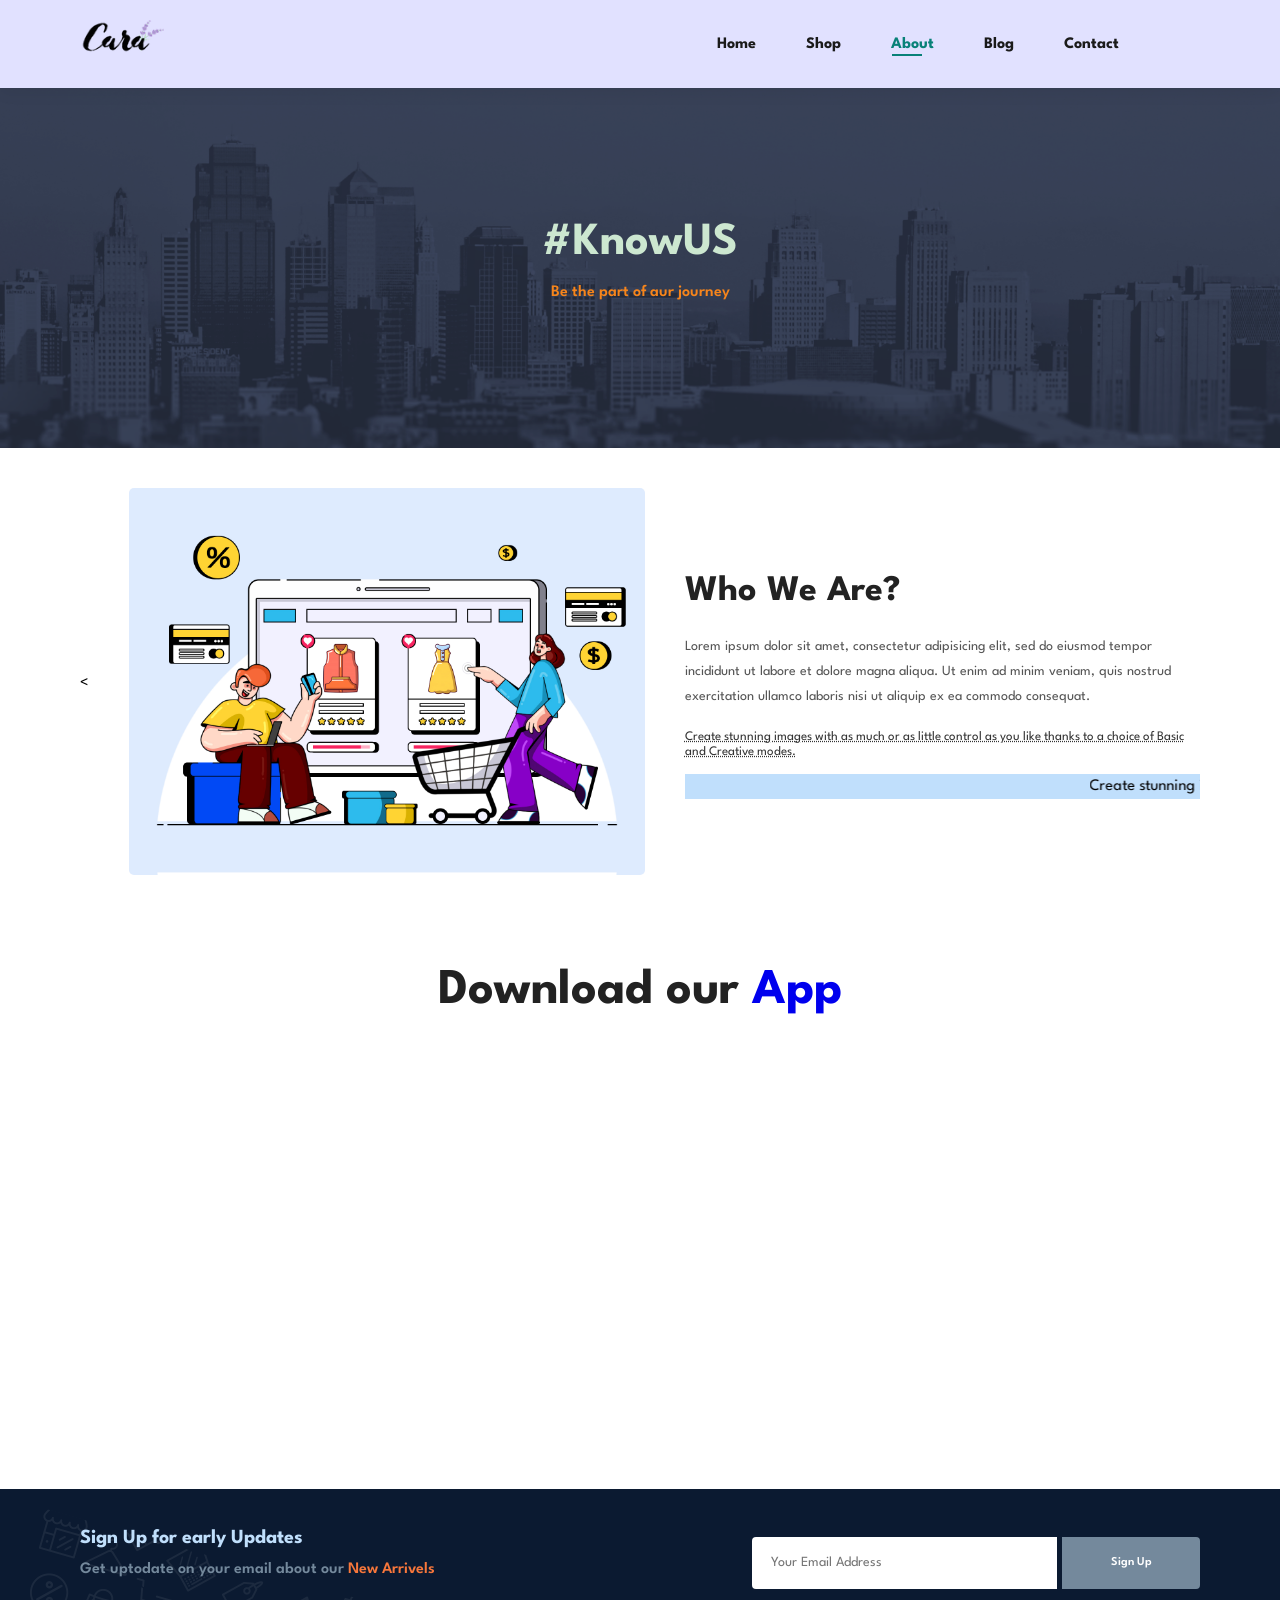
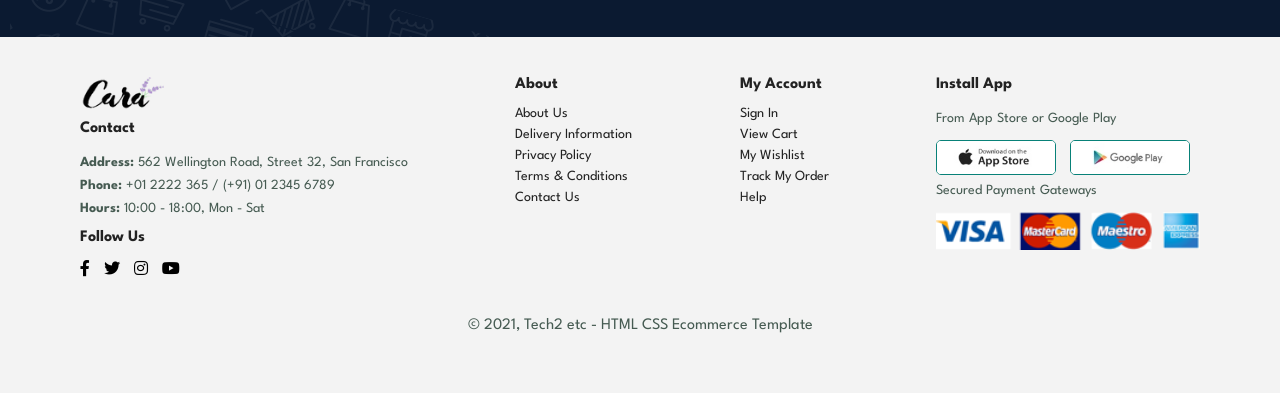
==== about.html @ eb1ad4aa "Add More Pages" ====
<!DOCTYPE html>
<html lang="en">
<head>
    <meta charset="UTF-8">
    <meta name="viewport" content="width=device-width, initial-scale=1.0">
    <title>Document</title>
    <link rel="stylesheet" href="https://pro.fontawesome.com/releases/v5.10.0/css/all.css" />
    <link rel="stylesheet" href="style.css">
</head>
<body>
    <section id="header">
        <a href="#"><img src="img/logo.png" class="logo" alt=""></a>
        <div>
            <ul id="navbar">
                <li><a href="index.html">Home</a></li>
                <li><a href="shop.html">Shop</a></li>
                <li><a class="active" href="about.html">About</a></li>
                <li><a href="blog.html">Blog</a></li>
                <li><a href="contact.html">Contact</a></li>
                <li id="bagggg"><a href="cart.html"><i class="far fa-shopping-bag" aria-hidden="true"></i></a></li>
                <a href="#" id="close"><i class="far fa-times"></i></a>
            </ul>
        </div>
        <div id="mobile">
            <a href="cart.html"><i class="far fa-shopping-bag" aria-hidden="true"></i></a>
            <i id="bar" class="fas fa-outdent"></i>
        </div>
    </section>

    <section id="heroShop" class="aboutSec">
        <h2>#KnowUS</h2>
        <p>Be the part of aur journey</p>
    </section>

    <section id="about-section" class="section-p1">

    < 
        <div class="about-img">
            <img src="img/about/a6.jpg" alt="">
        </div>
 
        <div class="about-content">
            <h2>Who We Are?</h2>

            <p>
                Lorem ipsum dolor sit amet, consectetur adipisicing elit, sed do eiusmod tempor incididunt ut labore et dolore magna aliqua.
                Ut enim ad minim veniam, quis nostrud exercitation ullamco laboris nisi ut aliquip ex ea commodo consequat.
            </p>

            <abbr title="">
                Create stunning images with as much or as little control as you like thanks to a choice of Basic and Creative modes.
            </abbr>

            <br><br>

            <marquee  loop="-1" scrollamount="5" width="100%">
                Create stunning images with as much or as little control as you like thanks to a choice of Basic and Creative modes.
            </marquee>
        </div>

    </section>

    <section id="about-app" class="section-p1">
        <h1>Download our <a href="#">App</a></h1>
        <div class="video">
            <video autoplay muted loop src="img/about/1.mp4"></video>
        </div>
    </section>

    <section id="newsBox" class="section-p1">
        <div class="newsText">
            <h4>Sign Up for early Updates</h4>
            <p>Get uptodate on your email about our <span>New Arrivels</span></p>
        </div>
        <div class="form">
            <input type="text" placeholder="Your Email Address">
            <button class="normal">Sign Up</button>
        </div>
    </section>

    <footer class="footer">
            <div class="footer-container">

                <!-- Logo + Contact -->
                <div class="footer-col">
                    <img src="img/logo.png" alt="logo" class="logo">
                    <h4>Contact</h4>
                    <p><strong>Address:</strong> 562 Wellington Road, Street 32, San Francisco</p>
                    <p><strong>Phone:</strong> +01 2222 365 / (+91) 01 2345 6789</p>
                    <p><strong>Hours:</strong> 10:00 - 18:00, Mon - Sat</p>

                    <div class="follow">
                        <h4>Follow Us</h4>
                        <div class="icon">
                            <i class="fab fa-facebook-f"></i>
                            <i class="fab fa-twitter"></i>
                            <i class="fab fa-instagram" ></i>
                            <i class="fab fa-youtube"></i>
                        </div>
                    </div>
                </div>

                <!-- About -->
                <div class="footer-col">
                    <h4>About</h4>
                    <a href="#">About Us</a>
                    <a href="#">Delivery Information</a>
                    <a href="#">Privacy Policy</a>
                    <a href="#">Terms & Conditions</a>
                    <a href="#">Contact Us</a>
                </div>

                <!-- My Account -->
                <div class="footer-col">
                    <h4>My Account</h4>
                    <a href="#">Sign In</a>
                    <a href="#">View Cart</a>
                    <a href="#">My Wishlist</a>
                    <a href="#">Track My Order</a>
                    <a href="#">Help</a>
                </div>

                <!-- Install App -->
                <div class="footer-col install">
                    <h4>Install App</h4>
                    <p>From App Store or Google Play</p>

                    <div class="row">
                        <img src="img/pay/app.jpg" alt="">
                        <img src="img/pay/play.jpg" alt="">
                    </div>

                    <p>Secured Payment Gateways</p>
                    <img src="img/pay/pay.png" alt="">
                </div>

            </div>

            <div class="copyright">
                <p>© 2021, Tech2 etc - HTML CSS Ecommerce Template</p>
            </div>
    </footer>

    

    <script src="script.js"></script>
</body>
</html>
---- style.css ----
@import url("https://fonts.googleapis.com/css2?family=Spartan:wght@100;200;300;400;500;600;700;800;900&display=swap");
* {
  margin: 0;
  padding: 0;
  box-sizing: border-box;
  font-family: "Spartan", sans-serif;
}

html {
  scroll-behavior: smooth;
}

/* Global Styles */

h1 {
  font-size: 50px;
  line-height: 64px;
  color: #222;
}

h2 {
  font-size: 46px;
  line-height: 54px;
  color: #222;
}

h4 {
  font-size: 20px;
  color: #222;
}

h6 {
  font-weight: 700;
  font-size: 12px;
}

p {
  font-size: 16px;
  color: #465b52;
  margin: 15px 0 20px 0;
}

.section-p1 {
  padding: 40px 80px;
}

.section-m1 {
  margin: 40px 0;
}

button.normal{
    font-size: 14px;
    font-weight: 600;
    padding: 15px 30px;
    color: black;
    background-color: #c0dffc;
    border-radius: 4px;
    cursor: pointer;
    border: none;
    outline: none;
    transition: 0.2s;
}

body {
  width: 100%;
}

/* Header Section */

#header{
    display: flex;
    justify-content: space-between;
    padding: 20px 80px;
    background-color: rgb(225, 225, 255);
    box-shadow: 0 5px 15px rgb(0, 0, 0, 0.06);
    position: sticky;
    z-index: 999;
    top: 0;
    left: 0;
     
}
#navbar{
    display: flex;
    align-items: center;
    justify-content: space-between;
    gap: 50px;
    padding: 15px;
}
#navbar li{
    list-style: none;
    position: relative;
    
}
#navbar li a{
    text-decoration: none;
    font-size: 16px;
    font-weight: 600px;
    font-weight: bold;
    color: #1a1a1a;
    transition: 0.3s ease;
}

#navbar li a:hover,
#navbar li a.active{
    color: #088178;
}

#navbar li a.active::after,
#navbar li a:hover::after{
    content: "";
    width: 30px;
    height: 2px;
    background:#088178;
    position: absolute;
    bottom: -4px;
    left: 1px;
}

/* Home Page */
#hero{
    background-image: url("img/hero4.png");
    height: 90vh;
    width: 100%;
    background-size: cover;
    background-position: top 25% right 0;
    padding: 0 80px;
    display: flex;
    flex-direction: column;
    align-items: flex-start;
    justify-content: center;
     
     
}
#hero h4{
    padding-bottom: 20px;

}

#hero h1{
    color: #088178;
}

#hero button{
    background-image: url("img/button.png");
    background-color: transparent;
    color: #088178;
    border: 0;
    font-weight: bold;
    padding: 14px 80px;
    background-repeat: no-repeat;
    transition: 0.3s ease;
    cursor: pointer;
}
#hero button:hover{
    transform: scale(0.9)
}

/* Feature Section */
#feature{
    display: flex;
    align-items: center;
    justify-content: space-between;
    flex-wrap: wrap;
}

#feature .f-box{
    width: 180px;
    text-align: center;
    padding: 25px 15px;
    box-shadow: 0px 5px 15px rgba(0, 0, 0, 0.3);
    border: 1px solid #cce7d0;
    border-radius: 5px;
    transition: all 0.3s ease;
}
#feature .f-box:hover {
    transform: scale(1.08); /* slightly bigger */
    box-shadow: 0 10px 25px rgba(0, 0, 0, 0.2); /* shadow for depth */
}
#feature .f-box h6{
    display: inline-block;
    background-color: #dcf7f5;
    padding: 10px;
}
#feature .f-box img{
    width: 100%;
    margin-bottom: 10px;
}
#feature .f-box:nth-child(2) h6{
    background-color: #f7dcf3;
}
#feature .f-box:nth-child(3) h6{
    background-color: #dcf7de;
}
#feature .f-box:nth-child(4) h6{
    background-color: #c0dffc;
}
#feature .f-box:nth-child(5) h6{
    background-color: #dac0fc;
}
#feature .f-box:nth-child(6) h6{
    background-color: #ebc0fc;
}

/* Products Section */
#product1{
    text-align: center;
}
#product1 .pro-container{
    padding: 20px;
    border-radius: 10px;
    box-shadow: 0px 5px 15px rgba(0, 0, 0, 0.2);
    display: flex;
    align-items: center;
    justify-content: space-between;
    flex-wrap: wrap;
}
#product1 .pro1{
    width: 25px;
    min-width: 250px;
    padding: 10px 12px;
    border: 1px solid #cce7d0;
    border-radius: 10px;
    margin: 15px 0;
    cursor: pointer;
    box-shadow: 0px 5px 15px rgba(0, 0, 0, 0.3);
    transition: all 0.3s ease;
}
#product1 .pro1:hover{
    transform: scale(1.08); /* slightly bigger */
    box-shadow: 0 10px 25px rgba(0, 0, 0, 0.2); /* shadow for depth */
}

#product1 .pro1 img{
    width: 100%;
    border-radius: 10px;
    
}
#product1 .pro1 .discription{
    text-align: start;
}
#product1 .pro1 .discription span{
    color: #088178;
    font-size: 12px;
}
#product1 .pro1 .discription h5{
    padding-top: 6px;
    font-size: 14px;
}
#product1 .pro1 .discription .star i{
    padding-top: 3px;
    color: rgb(241, 241, 111);
}
#product1 .pro1 .discription h4{
    padding: 7px 0;
    font-size: 14px;
    font-weight: 600;
    color: #088178;
}
#product1 .pro1 .discription .price{
    display: flex;
    justify-content: space-between;
}
#product1 .pro1 .discription .price i{
    padding-right: 20px;
    color: #088178;
    transition: all 0.3s ease;
}
#product1 .pro1 .discription .price i:hover{
    transform: scale(1.3);
}

/* Banner Section */

#banner{
    background-image: url("img/banner/b2.jpg");
    height: 40vh;
    width: 100%;
    display: flex;
    flex-direction: column;
    align-items: center;
    justify-content: center;
    text-align:center;
    gap: 10px;
    background-size: cover;
    background-position: center;

}

#banner h4{
    color: #c0dffc;
    font-size: 18px;
}
#banner h2{
    color: #f7fbff;
    font-size: 32px;
    padding: 10px 0;
}
#banner span{
    color: #e42121;
}
#banner button{
    padding: 15px;
    font-size: 14px;
    font-weight: 600;
    transition: 0.3s ease;
}
#banner button:hover{
    transform: scale(1.05);
}
#smBanner{
    display: flex;
    justify-content: space-between;
    flex-wrap: wrap;
    gap: 5px;
}
#smBanner .bannerBox1{
    background-image: url("img/banner/b17.jpg");
    height: 50vh;
    min-width: 580px;
    display: flex;
    flex-direction: column;
    align-items: flex-start;
    justify-content: center;
    text-align:center;
    gap: 10px;
    background-size: cover;
    background-position: center;
    padding: 30px;
}
#smBanner .bannerBox2{
    background-image: url("img/banner/b10.jpg");
    height: 50vh;
    min-width: 580px;
    display: flex;
    flex-direction: column;
    align-items: flex-start;
    justify-content: center;
    text-align:center;
    gap: 10px;
    background-size: cover;
    background-position: center;
    padding: 30px;
}
 
#smBanner h4{
    color: #ffffff;
    font-weight: 500;
}
button.bannerBtn{
    font-size: 13px;
    font-weight: 600;
    padding: 11px 18px;
    color: #ffffff;
    background-color:  transparent;
    cursor: pointer;
    border: 1px solid #ffffff;
    outline: none;
    transition: 0.2s;
}
#smBanner .bannerBtn:hover{
    transform: scale(1.05);
    color: #1a1a1a;
    background-color: #ffffff;
}
#banner3{
    display: flex;
    justify-content: space-between;
    flex-wrap: wrap;
    gap: 5px;
    padding: 0 80px;
}
#banner3 .bannerBox1{
    background-image: url("img/banner/b7.jpg");
    height: 30vh;
    min-width: 30%;
    display: flex;
    flex-direction: column;
    align-items: flex-start;
    justify-content: center;
    text-align:center;
    background-size: cover;
    background-position: center;
    padding: 20px;
    margin-bottom: 20px;
}
#banner3 .bannerBox2{
    background-image: url("img/banner/b4.jpg");
    height: 30vh;
    min-width: 30%;
    display: flex;
    flex-direction: column;
    align-items: flex-start;
    justify-content: center;
    text-align:center;
    background-size: cover;
    background-position: center;
    padding: 20px;
    margin-bottom: 20px;
}
#banner3 .bannerBox3{
    background-image: url("img/banner/b18.jpg");
    height: 30vh;
    min-width: 30%;
    display: flex;
    flex-direction: column;
    align-items: flex-start;
    justify-content: center;
    text-align:center;
    background-size: cover;
    background-position: center;
    padding: 20px;
    margin-bottom: 20px;
}
#banner3 h2{
    color: #c0dffc;
    font-weight: 900;
    font-size: 22px;
}
#banner3 h3{
    color: #f55b5b;
    font-weight: 700;
    font-size: 18px;
}

#newsBox{
    display: flex;
    align-items: center;
    justify-content: space-between;
    flex-wrap: wrap;
    background-image: url("img/banner/b14.png");
    background-repeat: no-repeat;
    background-position: 10px 20px;
    background-color: #0b1a31;
}
#newsBox h4{
    color: #c0dffc;
    font-weight: 700;
}
#newsBox p{
    color: #74899c;
    font-weight: 600;
}
#newsBox p span{
    color: #f8773b;
    font-weight: 600;
}
#newsBox input{
    height: 3.2rem;
    width: 100%;
    padding: 0 1.25em;
    font-size: 14px;
    border: 1px solid transparent;
    border-radius: 4px;
    border-top-right-radius: 0;
    border-bottom-right-radius: 0;
}
#newsBox button{
    color: #ffff;
    background-color: #74899c;
    height: 3.2rem;
    font-size: 12px;
    width: 40%;
    border-top-left-radius: 0;
    border-bottom-left-radius: 0;
     

}
#newsBox .form{
    display: flex;
    justify-content:  space-between;
    align-items: center;
    width: 40%;
    gap: 5px;
     
}

.footer {
    background-color: #f3f3f3;
    padding: 40px 80px;
}

.footer-container {
    display: flex;
    flex-wrap: wrap;
    justify-content: space-between;
}

.footer-col {
    display: flex;
    flex-direction: column;
    margin-bottom: 20px;
}

.footer-col h4 {
    font-size: 16px;
    margin-bottom: 15px;
}

.footer-col p {
    font-size: 14px;
    margin: 5px 0;
}

.footer-col a {
    text-decoration: none;
    color: #222;
    margin-bottom: 8px;
    font-size: 14px;
    transition: 0.3s;
}

.footer-col a:hover {
    color: #088178;
}

.logo {
    width: 120px;
    margin-bottom: 10px;
}
.follow{
    margin-top: 10px;
}

.follow .icon i {
    margin-right: 10px;
    cursor: pointer;
    transition: 0.3s;
}

.follow .icon i:hover {
    color: #088178;
    transform: scale(1.05);

}

.install .row img {
    width: 120px;
    margin-right: 10px;
    border: 1px solid #088178;
    border-radius: 5px;
}

.install img {
    margin-top: 10px;
}

.copyright {
    text-align: center;
    margin-top: 20px;
    font-size: 14px;
}

#mobile{
     display: none;
     align-items: center;
      
}
#close{
    display: none;
}

/* Shop Page Section */
#heroShop{
    background-image: url("img/banner/b1.jpg");
    width: 100%;
    height: 40vh;
    display: flex;
    justify-content: center;
    align-items: center;
    flex-direction: column;
}
#heroShop h2{
    color: #cce7d0;
}
#heroShop p{
    color: #f7851b;
    font-weight: 600;
}
#pageMover{
    
    text-align: center;
     
}
#pageMover a{
    text-decoration: none;
    background-color: #0b1a31;
    padding: 15px 20px;
    color: #dcf7de;
    border-radius: 4px;
    font-weight: 600;
}

#pro-details .single-pro-image{
    width: 40%;
    margin-right: 50px;
}
#pro-details .smallImgGroup{
    display: flex;
    align-items: center;
    justify-content: space-between;
}
.small-img-col{
    flex-basis: 24%;
    cursor: pointer;
    transition: 0.3s ease;
}
.small-img-col:hover{
    transform: scale(1.08);
}

/* Product Details Layout */
#pro-details {
    display: flex;
    gap: 40px;
}

/* Left Side Image */
.single-pro-image {
    width: 40%;
}

.smallImgGroup {
    display: flex;
    justify-content: space-between;
    margin-top: 10px;
}

.small-img-col {
    width: 24%;
    cursor: pointer;
}

/* Right Side Content */
.single-pro-details {
    width: 50%;
    padding-top: 30px;
}

.single-pro-details h4 {
    padding: 20px 0 10px;
}

.single-pro-details h2 {
    font-size: 26px;
}

.single-pro-details select {
    display: block;
    padding: 5px 10px;
    margin-bottom: 10px;
}

.single-pro-details input {
    width: 50px;
    height: 40px;
    padding-left: 10px;
    margin-right: 10px;
}

.single-pro-details button {
    background: #088178;
    color: #fff;
}

.single-pro-details span {
    line-height: 25px;
}

/* Blog Section */
#heroShop.pageHeader{
    background-image: url("img/banner/b19.jpg");
}
#heroShop.pageHeader p{
    color: #49ff11;
}

#blog{
    padding: 150px 150px 0 150px;
}
#blog .blog-container{
    display: flex;
    align-items: center;
    width: 100%;
    position: relative;
    margin-bottom: 70px;
}
#blog .blog-img{
    width: 50%;
    margin-right: 40px;
}
#blog img{
    width: 100%;
    height: 300px;
    object-fit: cover;
}
#blog .blog-content{
    width: 50%;
}
#blog .blog-content a{
    text-decoration: none;
    font-size: 13px;
    color: #1a1a1a;
    font-weight: 700;
}

#blog .blog-container h1{
    position: absolute;
    top: -40px;
    left: 0;
    font-size: 70px;
    font-weight: 700;
    color: #dac0fc;
    z-index: -2;
}

#heroShop.aboutSec {
    background-image: url("img/about/banner.png");
    background-size: cover;       
    background-position: center;  
    background-repeat: no-repeat;
}

#about-section {
    display: flex;
    align-items: center;
    gap: 40px;
}

/* Left Image */
.about-img {
    width: 50%;
}

.about-img img {
    width: 100%;
    border-radius: 5px;
}

/* Right Content */
.about-content {
    width: 50%;
}

.about-content h2 {
    font-size: 36px;
    margin-bottom: 15px;
}

.about-content p {
    font-size: 14px;
    color: #555;
    line-height: 25px;
}

.about-content abbr {
    font-size: 13px;
    color: #333;
}
marquee {
    padding: 5px;
    background-color: #c0dffc;
}
#about-app{
    text-align: center;
}

#about-app .video{
    width:70%;
    height: 100%;
    margin-top: 30px;
    margin: 30px auto 0 auto;

}
#about-app .video video{
    width: 100%;
    height: 100%;
    border-radius: 20px;
    
}
#about-app a{
    text-decoration: none;
}


/* Media Responsive */
@media (max-width : 820px) {

    .section-p1{
        padding: 40px 40px;
    }

    #navbar {
    display: flex;
    align-items: flex-start;
    justify-content: flex-start;
    flex-direction: column;
    position: fixed;
    top: 0;
    right: -300px;
    height: 100vh;
    width: 200px;
    background-color:rgb(225, 225, 255);
    padding: 80px 0 0 10px;
    transition: 0.3s ;
    }

    #navbar.active{
        right: 0px;
    }


    #mobile{
     display: flex;
     align-items: center;
      
    }
    #mobile i{
        color: #1a1a1a;
        font-size: 24px;
        padding-left: 40px;
        cursor: pointer;
    }
    #navbar .active{
        right: 0px;
    }
    #close{
        position: absolute;
        top: 30px;
        display: block;
        color: #1a1a1a;
        font-size: 24px;
        text-align: start;
    }
    #bagggg{
        display: none;
    }

    #hero{
        height: 70vh;
        padding: 0 80px;
        background-position: top 30% right 30%;
    }
    #feature{
        justify-content: center;
        
    }
    #feature .f-box {
        margin: 15px 15px;
    }
    #product1 .pro-container {
        justify-content: center;
        
    }
    #product1 .pro1 {
         margin: 15px;
    }
    #smBanner {
        justify-content: center; 
    }
    #banner3 {
        padding: 0 40px;
    }
    #banner3 .bannerBox1{
        width: 25%;
    }
    #banner3 .bannerBox2{
        width: 25%;
    }
    #banner3 .bannerBox3{
        width: 25%;
    }
    #newsBox .form{
        width: 70%;
    }

    #blog img {
        width: 100%;
        height: 220px;
        object-fit: cover;
    }

    #blog .blog-container {
        display: flex;
        align-items: center;
        width: 100%;
        height: 35vh;
        position: relative;
        margin-bottom: 70px;
    }

}

@media (max-width : 420px) {

    .section-p1{
        padding: 20px;
    }
    #header{
        padding: 10px 30px;
        width: 100%;
    }
    #hero{
        padding: 0 20px;
        background-position:55%;
    }
    h2{
        font-size:32px;
    }
    h1{
        font-size: 40px
    }
    #feature{
        justify-content: space-between;
    }
    #feature .f-box{
        width: 155px;
        margin: 0 0 15px 0;
    }
    #product1 .pro-container {
        justify-content: space-between;
    }
    #product1 .pro1 {
        width: 100%;
         
    }
    #banner{
        padding: 10px;
    }
     #smBanner {
        display: flex;
        flex-direction: column; /* stack vertically */
        gap: 15px;
        width: 100%;
    }

    #smBanner .bannerBox1,
    #smBanner .bannerBox2 {
        width: 100%;
        min-width: 100%;
        height: 180px; /* smaller for mobile */
        padding: 15px;
    }

    #smBanner h2 {
        font-size: 18px;
    }

    #smBanner h4 {
        font-size: 14px;
    }

    #smBanner span {
        font-size: 12px;
    }
    #banner3 {
        display: flex;
        flex-direction: column; /* stack vertically */
        gap: 15px;
        padding: 0 15px;
    }

    #banner3 .bannerBox1,
    #banner3 .bannerBox2,
    #banner3 .bannerBox3 {
        width: 100%;
        min-width: 100%; /* override 30% */
        height: 150px; /* smaller height */
        padding: 15px;
    }

    #banner3 h2 {
        font-size: 16px;
    }

    #banner3 h3 {
        font-size: 12px;
    }
    .footer {
        padding: 20px;
    }

    .footer-container {
        display: flex;
        flex-direction: column; /* stack */
        gap: 20px;
    }

    .footer-col {
        width: 100%;
    }

    .footer-col h4 {
        font-size: 16px;
    }

    .footer-col p,
    .footer-col a {
        font-size: 13px;
    }

    .install .row {
        display: flex;
        flex-direction: column;
        gap: 10px;
    }

    .install .row img {
        width: 100px;
    }

    .copyright {
        text-align: center;
        font-size: 12px;
    }

    /* product section */

    #heroShop {
        background-image: url("img/banner/b1.jpg");
        width: 100%;
        height: 30vh;
        display: flex;
        justify-content: center;
        align-items: center;
        flex-direction: column;
        object-fit: cover;
    }
    #heroShop p{
        text-align: center;
    }


    #pro-details{
        display: flex;
        flex-direction: column;
    }

    #pro-details .single-pro-image{
        width: 100% !important;
        margin-right: 50px !important;
    }
    #pro-details .single-pro-details{
        width: 100%;
    }
    #pro-details .single-pro-details span{
        font-size: 12px;
    }

    /* blog page */
    #blog{
        padding: 100px 20px 0 20px;
    }
    #blog .blog-container{
        display: flex;
        flex-direction: column;
        align-items: flex-start;
    }
    #blog .blog-img{
        width: 100%;
    }
    #blog .blog-content{
        width: 100%;
        margin-bottom: 20px;
    }
    #about-section {
        display: flex;
        align-items: center;
        flex-direction: column;
        gap: 40px;
        margin: 0 30px;
    }   
    #about-section .about-img{
        width: 100%;
    }
    #about-section .about-content{
        width: 100%;
    }
    #about-section.section-p1{
        padding: 0;
    }
    #about-section h1{
        font-size: 12px;
    }
}
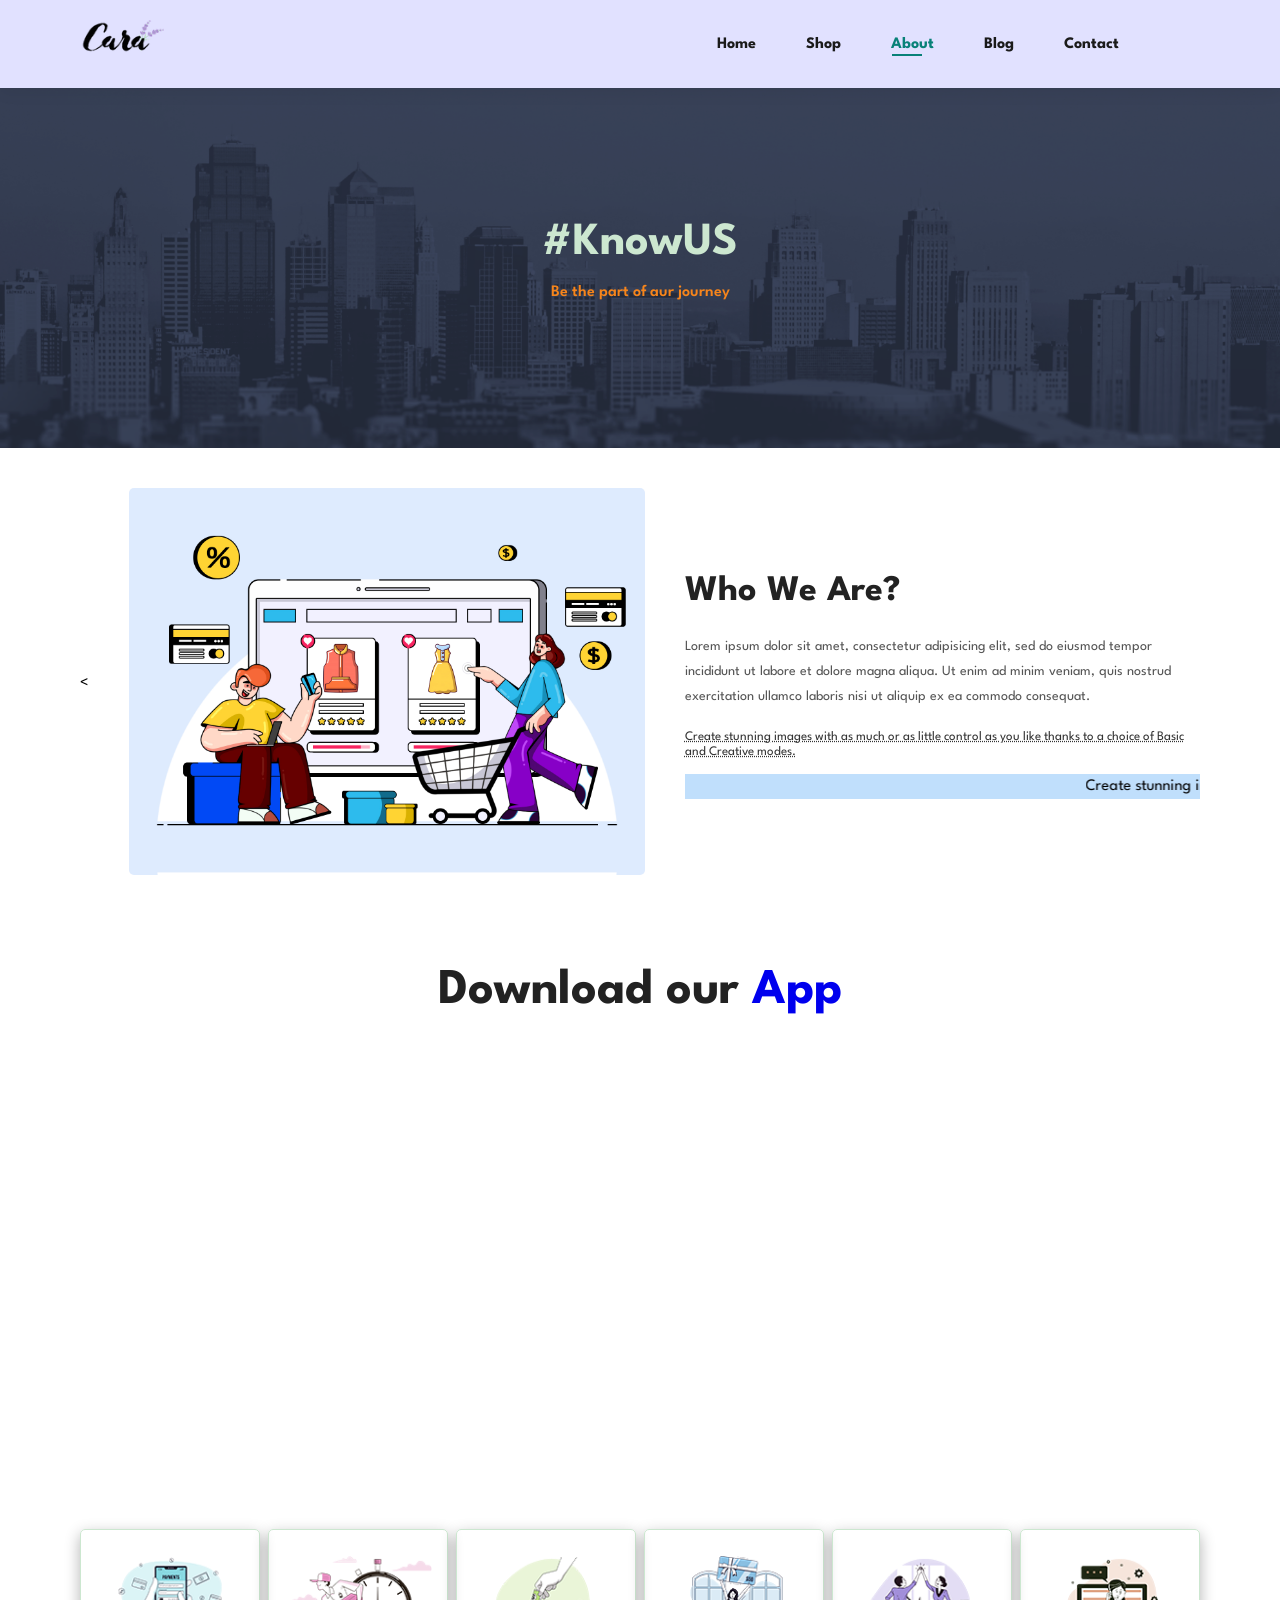
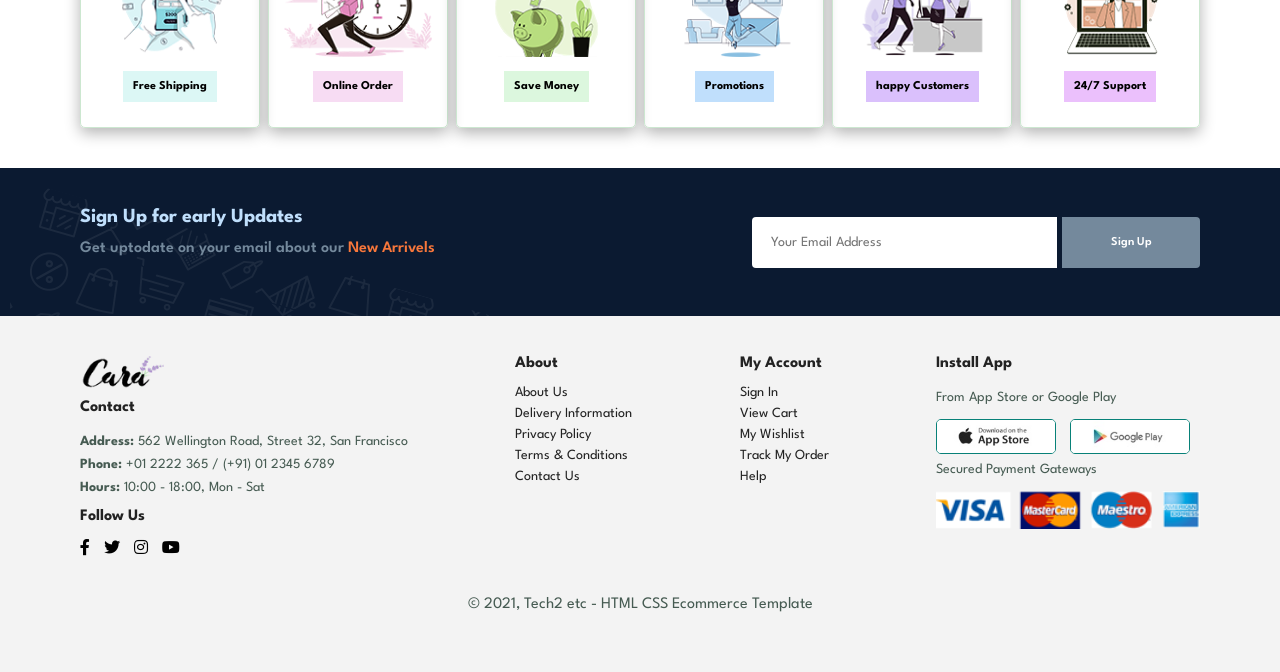
==== commit 887dae63: "Add More Pages" ====
--- a/about.html
+++ b/about.html
@@ -64,6 +64,33 @@
         <h1>Download our <a href="#">App</a></h1>
         <div class="video">
             <video autoplay muted loop src="img/about/1.mp4"></video>
+        </div>
+    </section>
+
+    <section id="feature" class="section-p1">
+        <div class="f-box">
+            <img src="img/features/f1.png" alt="">
+            <h6>Free Shipping</h6>
+        </div>
+        <div class="f-box">
+            <img src="img/features/f2.png" alt="">
+            <h6>Online Order</h6>
+        </div>
+        <div class="f-box">
+            <img src="img/features/f3.png" alt="">
+            <h6>Save Money</h6>
+        </div>
+        <div class="f-box">
+            <img src="img/features/f4.png" alt="">
+            <h6>Promotions</h6>
+        </div>
+        <div class="f-box">
+            <img src="img/features/f5.png" alt="">
+            <h6>happy Customers</h6>
+        </div>
+        <div class="f-box">
+            <img src="img/features/f6.png" alt="">
+            <h6>24/7 Support</h6>
         </div>
     </section>
 
